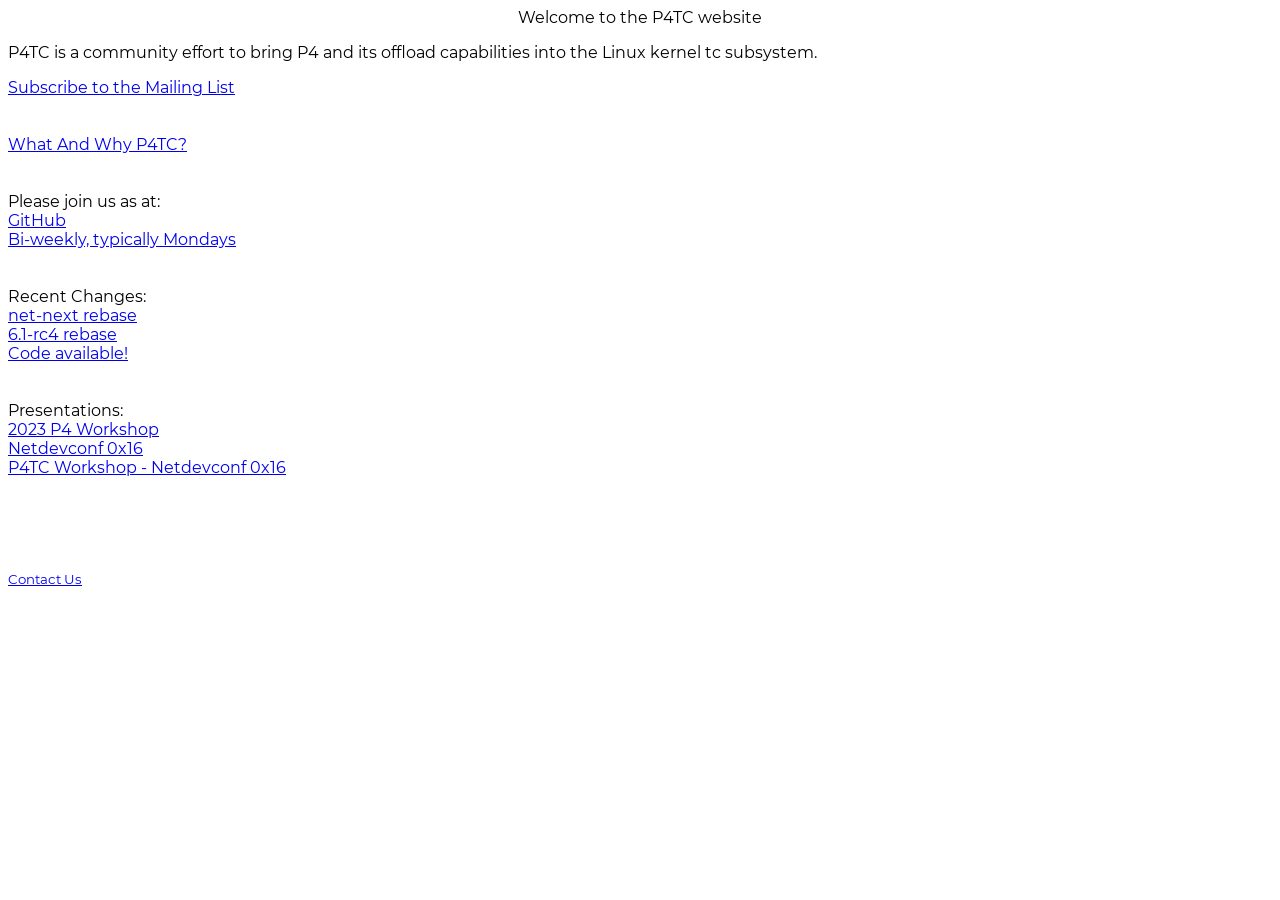
==== index.html @ 259e1afe "Update index.html" ====
<!DOCTYPE html>
<html>

<head>
  <meta charset="utf-8" />
  <meta http-equiv="Content-Type" content="text/html; charset=UTF-8" />

  <title>P4TC</title>

  <base href="./" target="_self">

  <meta name="description" content="P4TC Development"> <meta name="Keywords" content="Linux kernel, Linux, kernel, network, networking, P4, TC, SDN" />

  <meta property="og:type" content="website" />
<meta property="og:title" content="P4TC" />
<meta property="og:description" content="P4TC" />
<meta property="og:url" content="" />
<meta property="og:image" content="" />
<meta property="og:image:width" content="398" />
<meta property="og:image:height" content="398" />
<meta property="og:locale" content="en_US" />


  <link rel="stylesheet" href="style/site.css">
</head>

<body>
  <div id="welcome">
    <center>Welcome to the P4TC website</center>
  </div>

  <p>P4TC is a community effort to bring P4 and its offload capabilities into the Linux kernel tc subsystem.</p>

  <div id="MailingList"><a href="https://lists.netdevconf.info/postorius/lists/p4tc-discussions.netdevconf.info/">Subscribe to the Mailing List</a></div>
  <br /><br />

  <div id="main">
     <div id="Documents"><a href="https://github.com/p4tc-dev/docs/blob/main/why-p4tc.md">What And Why P4TC?</a></div>
     <br /><br />

     <div class="JoinUs">Please join us as at:</div>
     <div id="GithubOrg"><a href="https://www.github.com/p4tc-dev">GitHub</a></div>
     <div id="Bi-weekly Meetings"><a href="https://teams.microsoft.com/l/meetup-join/19%3ameeting_ZGI2NTYwM2UtY2U3NS00OGYyLWE3ZGEtOGMzY2M0YWE2NDVh%40thread.v2/0?context=%7b%22Tid%22%3a%2246c98d88-e344-4ed4-8496-4ed7712e255d%22%2c%22Oid%22%3a%2229172a06-e145-4fd0-95f1-1acf98430108%22%7d">Bi-weekly, typically Mondays</a></div>

     <br /><br />

     <div class="ChangesTitle">Recent Changes:</div>
     <div id="Changes"><a href="https://github.com/p4tc-dev/linux-p4tc-pub/tree/master-next">net-next rebase</a></div>
     <div id="Changes"><a href="https://github.com/p4tc-dev/linux-p4tc-pub/tree/master-6.1">6.1-rc4 rebase</a></div>
     <div id="Changes"><a href="https://www.github.com/p4tc-dev">Code available!</a></div>
     <br /><br />

     <div class="PresentationsTitle">Presentations:</div>
     <div id="Presentation"><a href="https://github.com/p4tc-dev/docs/blob/main/p4-conference-2023/2023P4WorkshopP4TC.pdf">2023 P4 Workshop</a></div>
     <div id="Presentation"><a href="https://netdevconf.info/0x16/session.html?Your-Network-Datapath-Will-Be-P4-Scripted">Netdevconf 0x16</a></div>
     <div id="Presentation"><a href="https://netdevconf.info/0x16/session.html?P4TC-Workshop">P4TC Workshop - Netdevconf 0x16</a></div>
  </div>

  <br>
  <br>
  <br>
  <br>
  <p><small><a href="mailto:p4tc-discussions@netdevconf.info">Contact Us</a></small>
</body>

</html>
---- style/site.css ----
@font-face {
  font-family: 'Montserrat';
  src: url('Montserrat-Regular.ttf');
}

body {
  font-family: 'Montserrat', sans-serif;
}
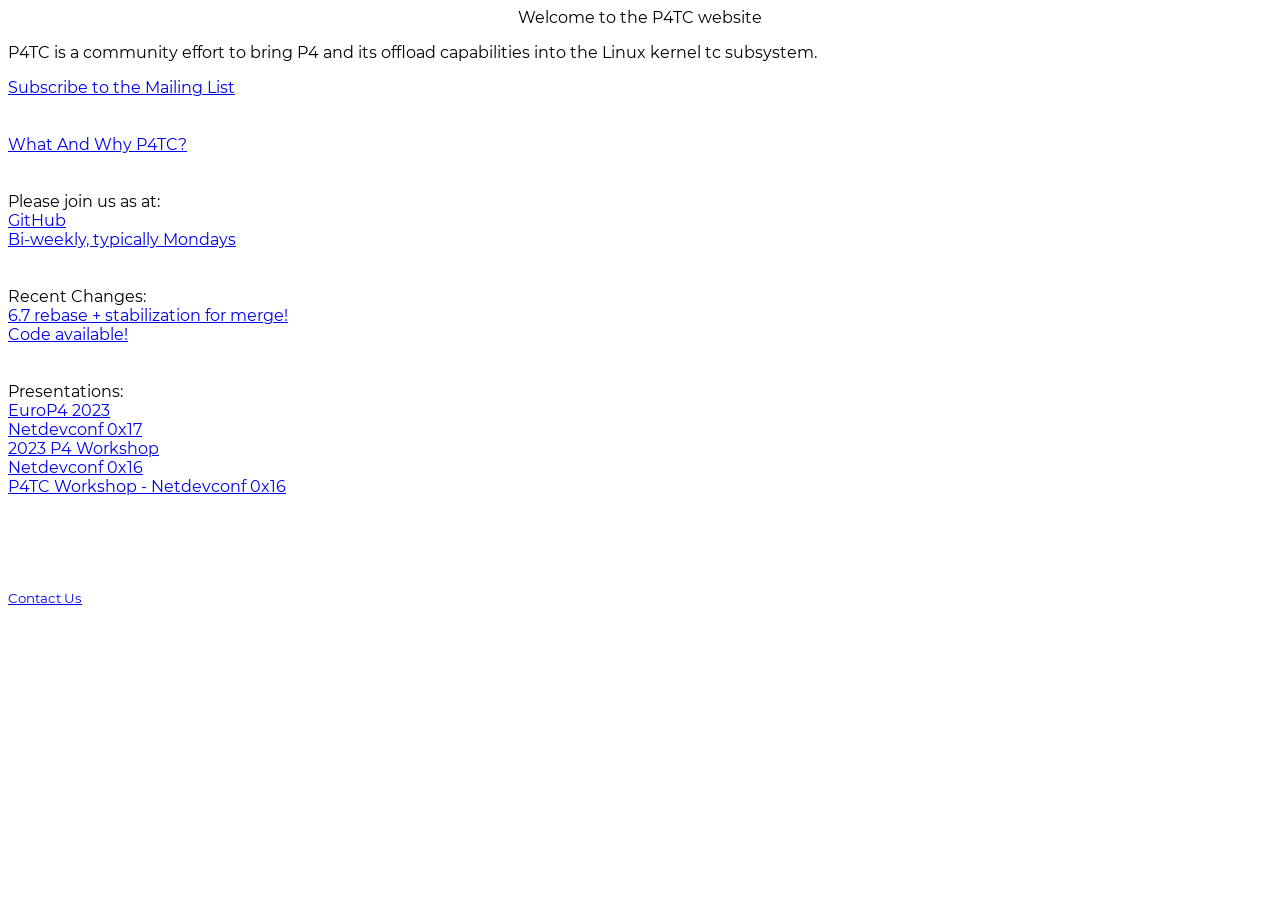
==== commit f7131477: "Update index.html" ====
--- a/index.html
+++ b/index.html
@@ -45,12 +45,13 @@
      <br /><br />
 
      <div class="ChangesTitle">Recent Changes:</div>
-     <div id="Changes"><a href="https://github.com/p4tc-dev/linux-p4tc-pub/tree/master-next">net-next rebase</a></div>
-     <div id="Changes"><a href="https://github.com/p4tc-dev/linux-p4tc-pub/tree/master-6.1">6.1-rc4 rebase</a></div>
+     <div id="Changes"><a href="https://github.com/p4tc-dev/linux-p4tc-pub">6.7 rebase + stabilization for merge!</a></div>
      <div id="Changes"><a href="https://www.github.com/p4tc-dev">Code available!</a></div>
      <br /><br />
 
      <div class="PresentationsTitle">Presentations:</div>
+     <div id="Presentation"><a href="https://opennetworking.org/events/euro-p4-2023/">EuroP4 2023</a></div>
+     <div id="Presentation"><a href="https://netdevconf.info/0x17/sessions/talk/integrating-ebpf-into-the-p4tc-datapath.html">Netdevconf 0x17</a></div>
      <div id="Presentation"><a href="https://github.com/p4tc-dev/docs/blob/main/p4-conference-2023/2023P4WorkshopP4TC.pdf">2023 P4 Workshop</a></div>
      <div id="Presentation"><a href="https://netdevconf.info/0x16/session.html?Your-Network-Datapath-Will-Be-P4-Scripted">Netdevconf 0x16</a></div>
      <div id="Presentation"><a href="https://netdevconf.info/0x16/session.html?P4TC-Workshop">P4TC Workshop - Netdevconf 0x16</a></div>
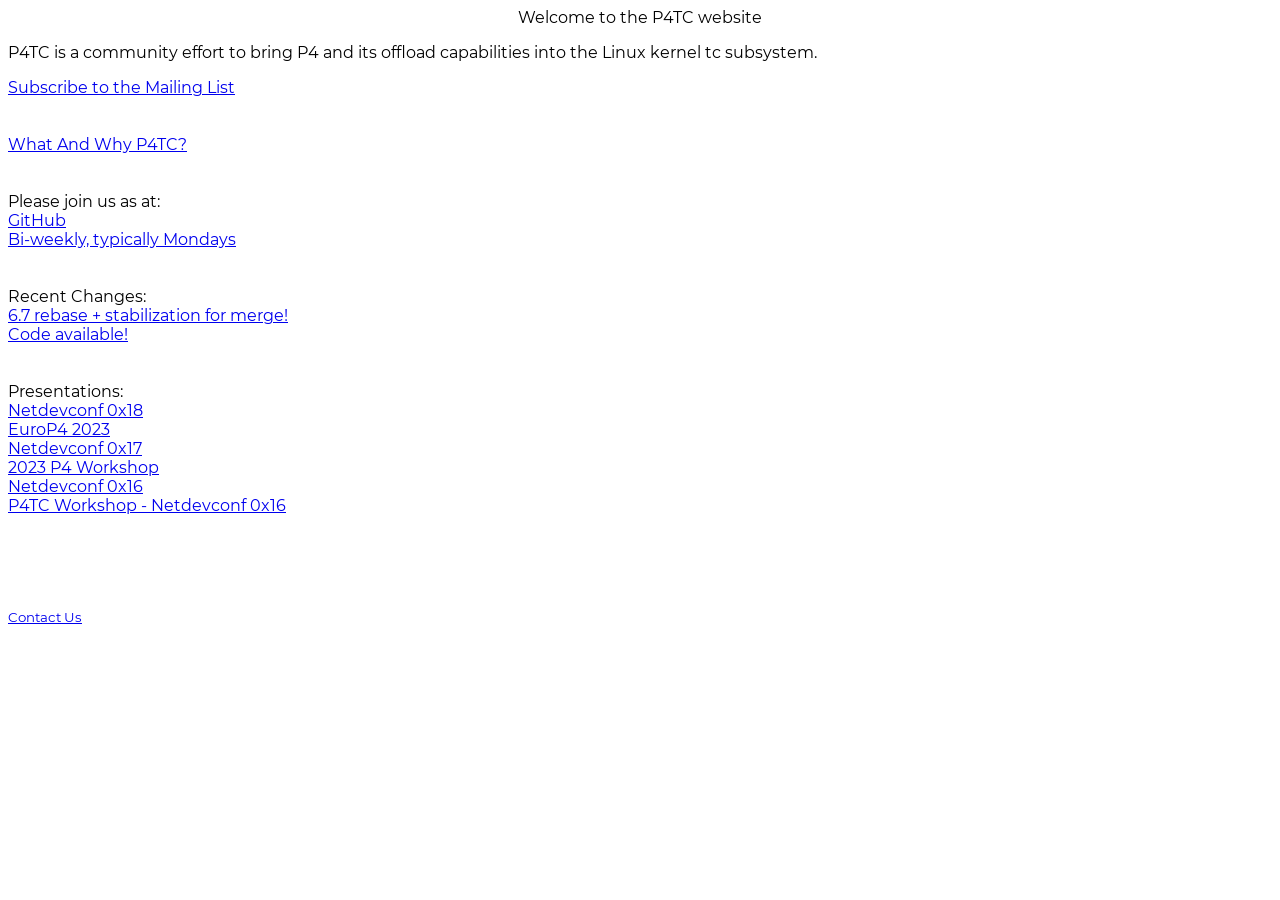
==== commit b8b04c77: "add link to netdev 0x18 discussion" ====
--- a/index.html
+++ b/index.html
@@ -40,7 +40,7 @@
 
      <div class="JoinUs">Please join us as at:</div>
      <div id="GithubOrg"><a href="https://www.github.com/p4tc-dev">GitHub</a></div>
-     <div id="Bi-weekly Meetings"><a href="https://teams.microsoft.com/l/meetup-join/19%3ameeting_ZGI2NTYwM2UtY2U3NS00OGYyLWE3ZGEtOGMzY2M0YWE2NDVh%40thread.v2/0?context=%7b%22Tid%22%3a%2246c98d88-e344-4ed4-8496-4ed7712e255d%22%2c%22Oid%22%3a%2229172a06-e145-4fd0-95f1-1acf98430108%22%7d">Bi-weekly, typically Mondays</a></div>
+     <div id="Bi-weekly Meetings"><a href="https://www.airmeet.com/e/2494c770-cc8c-11eb-830b-e787c099d9c3">Bi-weekly, typically Mondays</a></div>
 
      <br /><br />
 
@@ -50,7 +50,8 @@
      <br /><br />
 
      <div class="PresentationsTitle">Presentations:</div>
-     <div id="Presentation"><a href="https://opennetworking.org/events/euro-p4-2023/">EuroP4 2023</a></div>
+     <div id="Presentation"><a href="https://netdevconf.info/0x18/sessions/workshop/tc-workshop.html">Netdevconf 0x18</a></div>
+     <div id="Presentation"><a href="https://dl.acm.org/doi/10.1145/3630047.3630193">EuroP4 2023</a></div>
      <div id="Presentation"><a href="https://netdevconf.info/0x17/sessions/talk/integrating-ebpf-into-the-p4tc-datapath.html">Netdevconf 0x17</a></div>
      <div id="Presentation"><a href="https://github.com/p4tc-dev/docs/blob/main/p4-conference-2023/2023P4WorkshopP4TC.pdf">2023 P4 Workshop</a></div>
      <div id="Presentation"><a href="https://netdevconf.info/0x16/session.html?Your-Network-Datapath-Will-Be-P4-Scripted">Netdevconf 0x16</a></div>
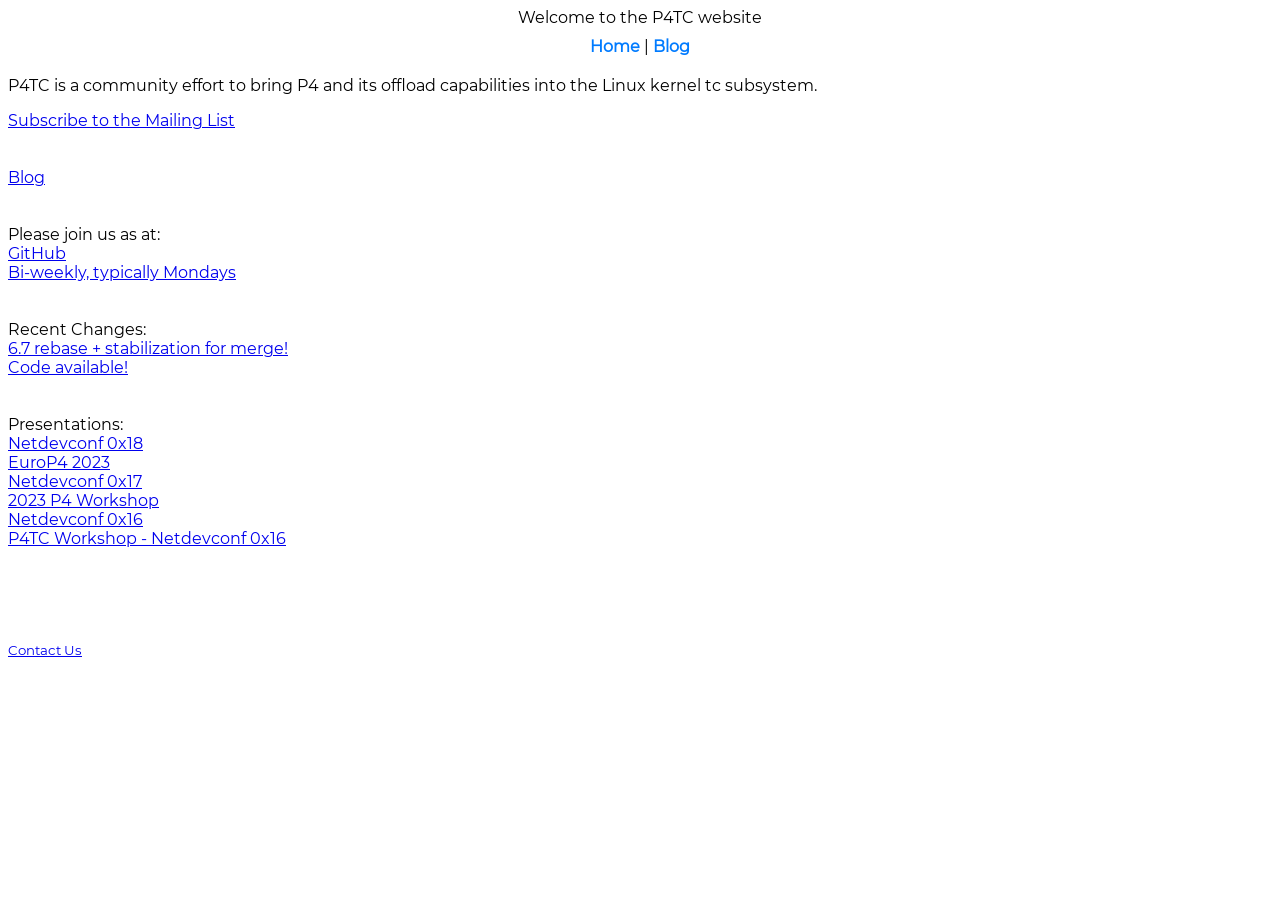
==== commit 2798aabf: "Create a blog section and move why p4tc article to the blog" ====
--- a/index.html
+++ b/index.html
@@ -29,13 +29,20 @@
     <center>Welcome to the P4TC website</center>
   </div>
 
+  <div id="nav">
+    <center>
+      <a href="index.html">Home</a> | 
+      <a href="blog.html">Blog</a>
+    </center>
+  </div>
+
   <p>P4TC is a community effort to bring P4 and its offload capabilities into the Linux kernel tc subsystem.</p>
 
   <div id="MailingList"><a href="https://lists.netdevconf.info/postorius/lists/p4tc-discussions.netdevconf.info/">Subscribe to the Mailing List</a></div>
   <br /><br />
 
   <div id="main">
-     <div id="Documents"><a href="https://github.com/p4tc-dev/docs/blob/main/why-p4tc.md">What And Why P4TC?</a></div>
+     <div id="Blog"><a href="blog.html">Blog</a></div>
      <br /><br />
 
      <div class="JoinUs">Please join us as at:</div>
@@ -62,7 +69,7 @@
   <br>
   <br>
   <br>
-  <p><small><a href="mailto:p4tc-discussions@netdevconf.info">Contact Us</a></small>
+  <p><small><a href="mailto:p4tc-discussions@netdevconf.info">Contact Us</a></small></p>
 </body>
 
 </html>
--- a/style/site.css
+++ b/style/site.css
@@ -6,3 +6,32 @@
 body {
   font-family: 'Montserrat', sans-serif;
 }
+
+#nav {
+  margin-top: 10px;
+  margin-bottom: 20px;
+}
+
+#nav a {
+  text-decoration: none;
+  color: #007bff;
+  font-weight: bold;
+}
+
+#nav a:hover {
+  text-decoration: underline;
+}
+
+.BlogEntry {
+  margin-bottom: 20px;
+}
+
+#EntryTitle {
+  font-size: 1.2em;
+  font-weight: bold;
+}
+
+#EntryDate {
+  font-size: 0.8em;
+  color: #666;
+}
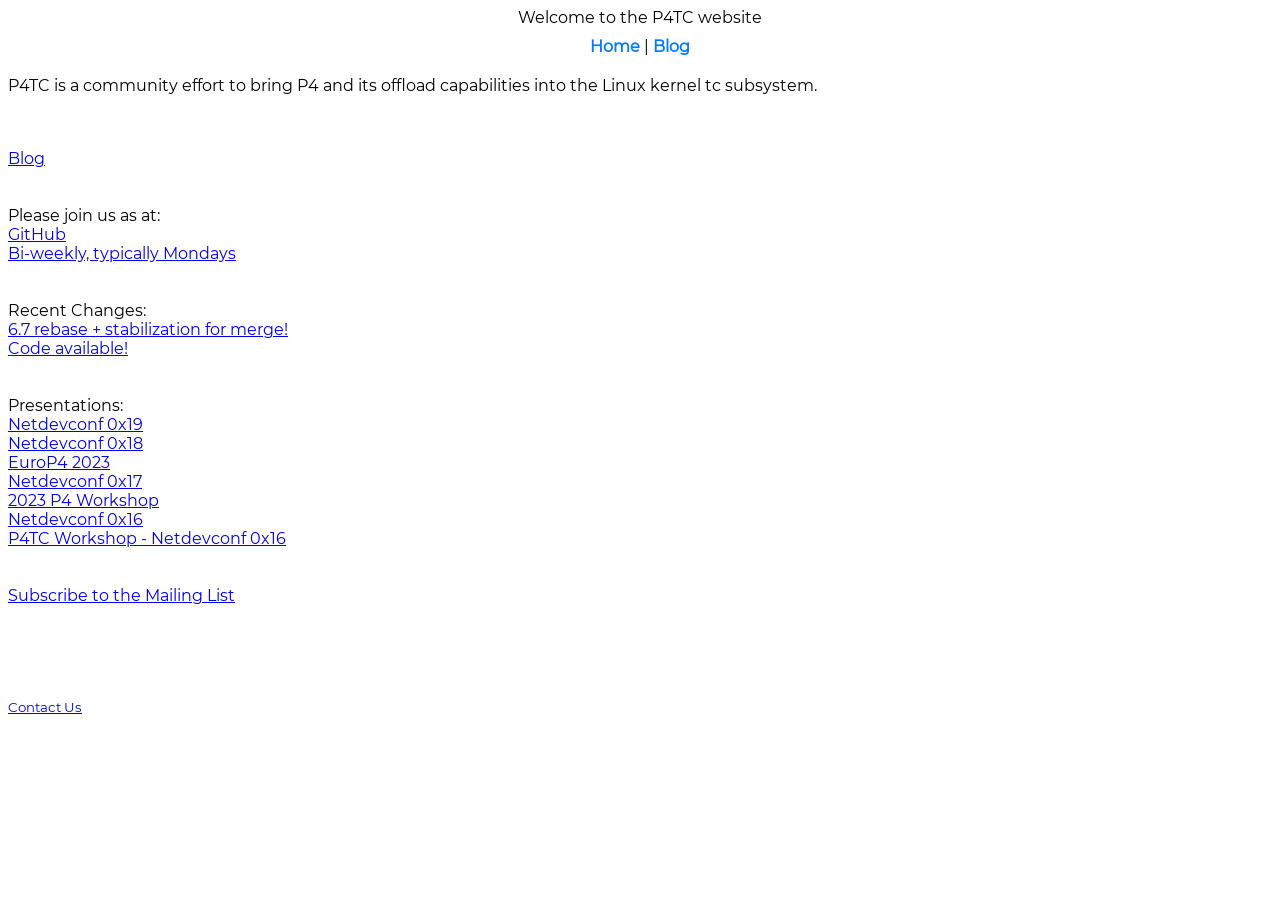
==== commit 9dfcf90d: "adding reference to 0x19" ====
--- a/index.html
+++ b/index.html
@@ -38,7 +38,6 @@
 
   <p>P4TC is a community effort to bring P4 and its offload capabilities into the Linux kernel tc subsystem.</p>
 
-  <div id="MailingList"><a href="https://lists.netdevconf.info/postorius/lists/p4tc-discussions.netdevconf.info/">Subscribe to the Mailing List</a></div>
   <br /><br />
 
   <div id="main">
@@ -57,12 +56,15 @@
      <br /><br />
 
      <div class="PresentationsTitle">Presentations:</div>
+     <div id="Presentation"><a href="https://netdevconf.info/0x19/sessions/bof/datapath-processing-unit-bof.html">Netdevconf 0x19</a></div>
      <div id="Presentation"><a href="https://netdevconf.info/0x18/sessions/workshop/tc-workshop.html">Netdevconf 0x18</a></div>
      <div id="Presentation"><a href="https://dl.acm.org/doi/10.1145/3630047.3630193">EuroP4 2023</a></div>
      <div id="Presentation"><a href="https://netdevconf.info/0x17/sessions/talk/integrating-ebpf-into-the-p4tc-datapath.html">Netdevconf 0x17</a></div>
      <div id="Presentation"><a href="https://github.com/p4tc-dev/docs/blob/main/p4-conference-2023/2023P4WorkshopP4TC.pdf">2023 P4 Workshop</a></div>
      <div id="Presentation"><a href="https://netdevconf.info/0x16/session.html?Your-Network-Datapath-Will-Be-P4-Scripted">Netdevconf 0x16</a></div>
      <div id="Presentation"><a href="https://netdevconf.info/0x16/session.html?P4TC-Workshop">P4TC Workshop - Netdevconf 0x16</a></div>
+     <br /><br />
+     <div id="MailingList"><a href="https://lists.netdevconf.info/postorius/lists/p4tc-discussions.netdevconf.info/">Subscribe to the Mailing List</a></div>
   </div>
 
   <br>
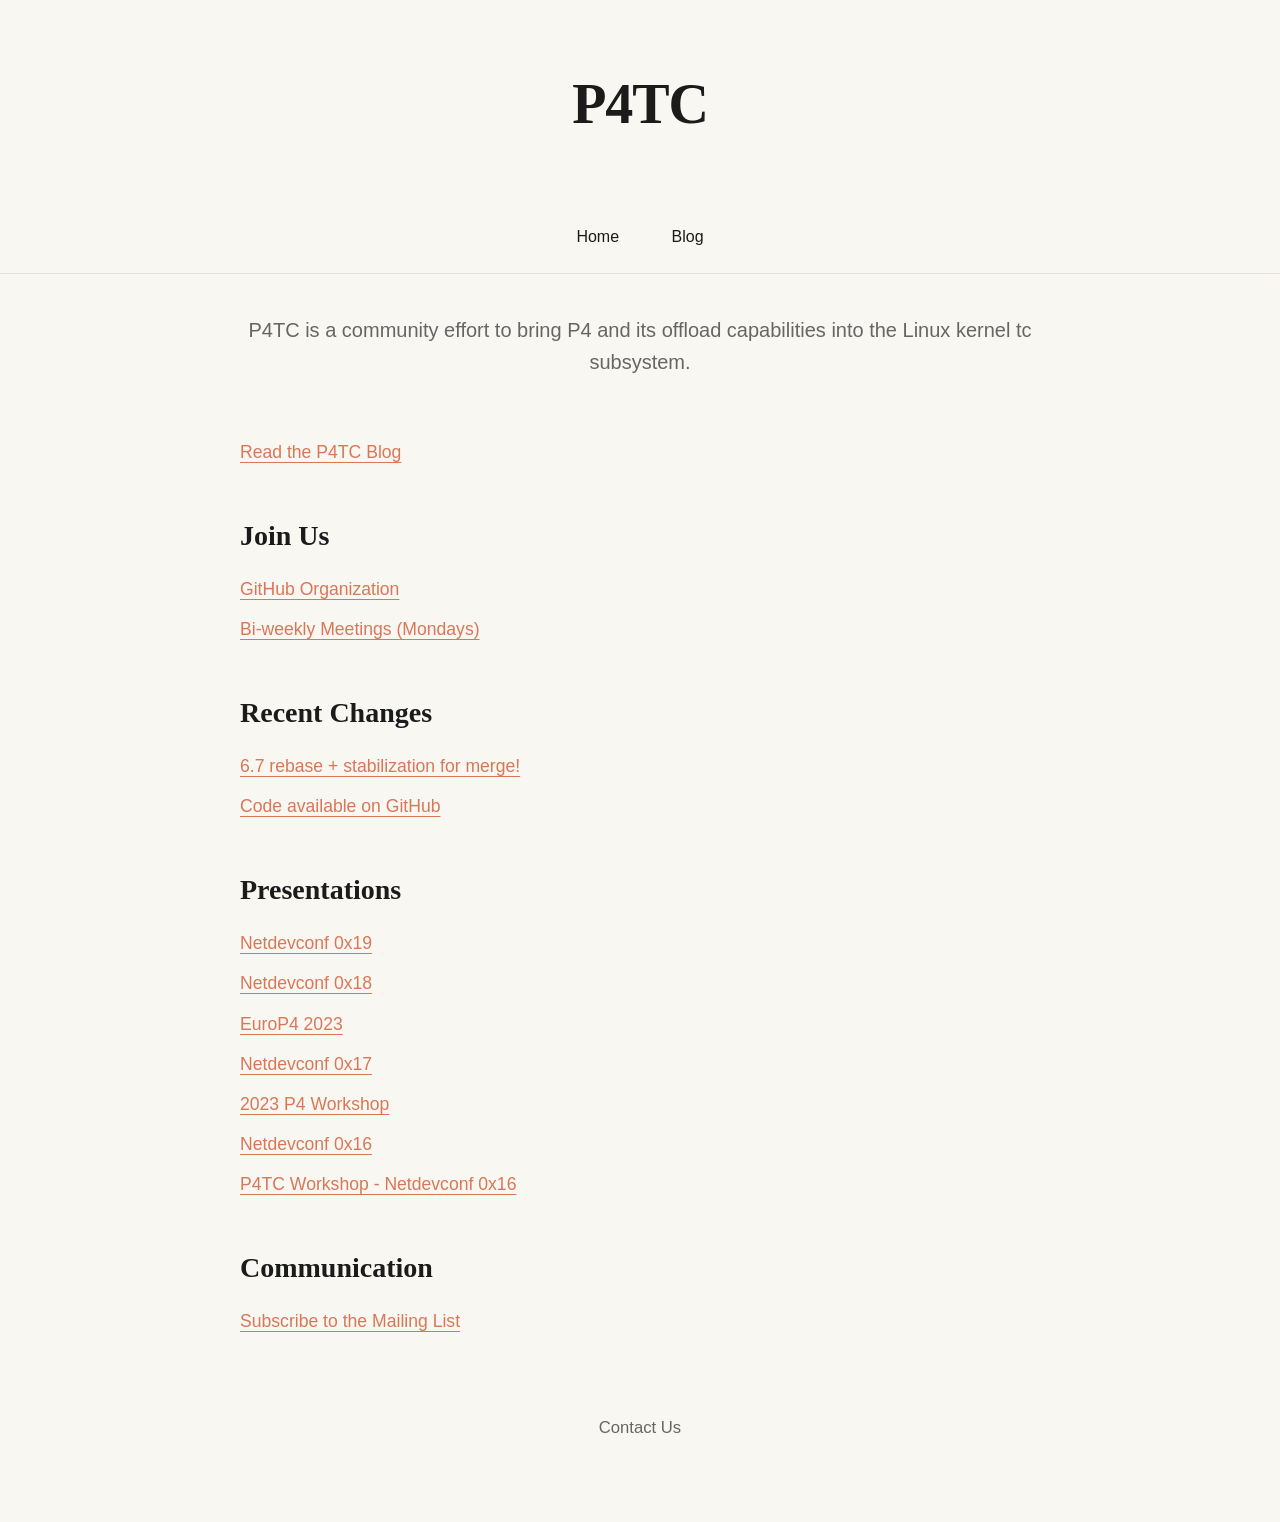
==== commit 6145b89f: "Upodate style" ====
--- a/index.html
+++ b/index.html
@@ -22,40 +22,142 @@
 
 
   <link rel="stylesheet" href="style/site.css">
+  <style>
+    :root {
+      --bg-primary: #f9f7f2;
+      --bg-secondary: #ffffff;
+      --text-primary: #1b1b1b;
+      --text-muted: #666666;
+      --accent: #d97757;
+      --border-color: #e5e1da;
+      
+      --font-heading: "Ivar", Georgia, "Times New Roman", serif;
+      --font-body: "Inter", -apple-system, BlinkMacSystemFont, "Segoe UI", Roboto, Helvetica, Arial, sans-serif;
+    }
+
+    body {
+      font-family: var(--font-body);
+      line-height: 1.6;
+      color: var(--text-primary);
+      background-color: var(--bg-primary);
+      margin: 0;
+      -webkit-font-smoothing: antialiased;
+    }
+
+    #welcome {
+      background-color: var(--bg-primary);
+      color: var(--text-primary);
+      padding: 60px 0 40px 0;
+      font-family: var(--font-heading);
+      font-size: 3.5rem;
+      font-weight: 700;
+      text-align: center;
+      letter-spacing: -0.02em;
+    }
+
+    #nav {
+      background-color: rgba(249, 247, 242, 0.9);
+      padding: 24px 0;
+      text-align: center;
+      position: sticky;
+      top: 0;
+      z-index: 1000;
+      border-bottom: 1px solid var(--border-color);
+      backdrop-filter: blur(10px);
+    }
+
+    #nav a {
+      color: var(--text-primary);
+      text-decoration: none;
+      margin: 0 24px;
+      font-weight: 500;
+      font-size: 1rem;
+      transition: color 0.3s ease;
+    }
+
+    #nav a:hover {
+      color: var(--accent);
+    }
+
+    #main {
+      max-width: 800px;
+      margin: 60px auto;
+      padding: 0 24px;
+    }
+
+    p {
+      max-width: 800px;
+      margin: 40px auto;
+      padding: 0 24px;
+      font-size: 1.25rem;
+      text-align: center;
+      color: var(--text-muted);
+    }
+
+    .JoinUs, .ChangesTitle, .PresentationsTitle {
+      font-family: var(--font-heading);
+      font-size: 1.75rem;
+      font-weight: 700;
+      margin-top: 48px;
+      margin-bottom: 16px;
+      color: var(--text-primary);
+    }
+
+    #Blog, #GithubOrg, #Bi-weekly\ Meetings, #Changes, #Presentation, #MailingList {
+      margin-bottom: 12px;
+      font-size: 1.1rem;
+    }
+
+    a {
+      color: var(--accent);
+      text-decoration: underline;
+      text-underline-offset: 4px;
+      transition: opacity 0.2s;
+    }
+
+    a:hover {
+      opacity: 0.7;
+    }
+
+    p small {
+      display: block;
+      text-align: center;
+      margin-top: 80px;
+      padding-bottom: 40px;
+      color: var(--text-muted);
+    }
+
+    p small a {
+      color: var(--text-muted);
+      text-decoration: none;
+    }
+  </style>
 </head>
 
 <body>
   <div id="welcome">
-    <center>Welcome to the P4TC website</center>
+    P4TC
   </div>
 
   <div id="nav">
-    <center>
-      <a href="index.html">Home</a> | 
-      <a href="blog.html">Blog</a>
-    </center>
+    <a href="index.html">Home</a>
+    <a href="blog.html">Blog</a>
   </div>
 
   <p>P4TC is a community effort to bring P4 and its offload capabilities into the Linux kernel tc subsystem.</p>
 
-  <br /><br />
+  <div id="main">
+     <div id="Blog"><a href="blog.html">Read the P4TC Blog</a></div>
 
-  <div id="main">
-     <div id="Blog"><a href="blog.html">Blog</a></div>
-     <br /><br />
+     <div class="JoinUs">Join Us</div>
+     <div id="GithubOrg"><a href="https://www.github.com/p4tc-dev">GitHub Organization</a></div>
+     <div id="Bi-weekly Meetings"><a href="https://www.airmeet.com/e/2494c770-cc8c-11eb-830b-e787c099d9c3">Bi-weekly Meetings (Mondays)</a></div>
 
-     <div class="JoinUs">Please join us as at:</div>
-     <div id="GithubOrg"><a href="https://www.github.com/p4tc-dev">GitHub</a></div>
-     <div id="Bi-weekly Meetings"><a href="https://www.airmeet.com/e/2494c770-cc8c-11eb-830b-e787c099d9c3">Bi-weekly, typically Mondays</a></div>
+     <div class="ChangesTitle">Recent Changes</div>
+     <div id="Changes"><a href="https://github.com/p4tc-dev/linux-p4tc-pub">6.7 rebase + stabilization for merge!</a></div>
+     <div id="Changes"><a href="https://www.github.com/p4tc-dev">Code available on GitHub</a></div>
 
-     <br /><br />
-
-     <div class="ChangesTitle">Recent Changes:</div>
-     <div id="Changes"><a href="https://github.com/p4tc-dev/linux-p4tc-pub">6.7 rebase + stabilization for merge!</a></div>
-     <div id="Changes"><a href="https://www.github.com/p4tc-dev">Code available!</a></div>
-     <br /><br />
-
-     <div class="PresentationsTitle">Presentations:</div>
+     <div class="PresentationsTitle">Presentations</div>
      <div id="Presentation"><a href="https://netdevconf.info/0x19/sessions/bof/datapath-processing-unit-bof.html">Netdevconf 0x19</a></div>
      <div id="Presentation"><a href="https://netdevconf.info/0x18/sessions/workshop/tc-workshop.html">Netdevconf 0x18</a></div>
      <div id="Presentation"><a href="https://dl.acm.org/doi/10.1145/3630047.3630193">EuroP4 2023</a></div>
@@ -63,15 +165,12 @@
      <div id="Presentation"><a href="https://github.com/p4tc-dev/docs/blob/main/p4-conference-2023/2023P4WorkshopP4TC.pdf">2023 P4 Workshop</a></div>
      <div id="Presentation"><a href="https://netdevconf.info/0x16/session.html?Your-Network-Datapath-Will-Be-P4-Scripted">Netdevconf 0x16</a></div>
      <div id="Presentation"><a href="https://netdevconf.info/0x16/session.html?P4TC-Workshop">P4TC Workshop - Netdevconf 0x16</a></div>
-     <br /><br />
+
+     <div class="JoinUs">Communication</div>
      <div id="MailingList"><a href="https://lists.netdevconf.info/postorius/lists/p4tc-discussions.netdevconf.info/">Subscribe to the Mailing List</a></div>
   </div>
 
-  <br>
-  <br>
-  <br>
-  <br>
   <p><small><a href="mailto:p4tc-discussions@netdevconf.info">Contact Us</a></small></p>
 </body>
 
-</html>
+</html>
